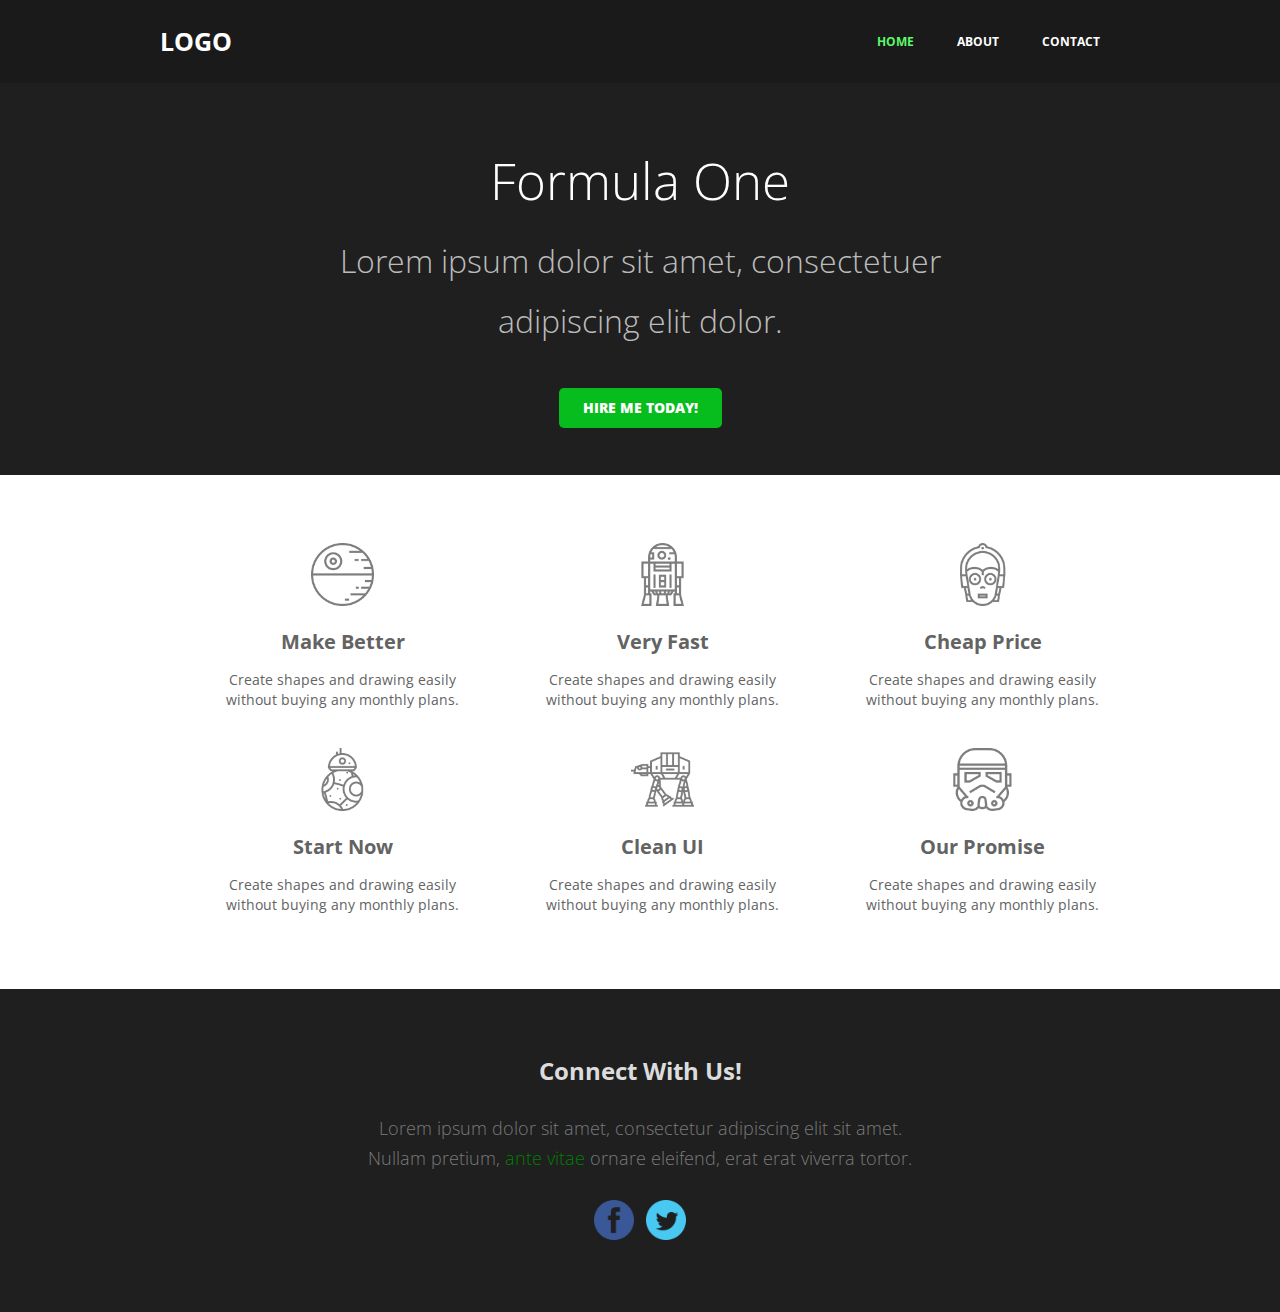
==== index.html @ ed0d2c68 "Initial Commit" ====
<doxtype html>
<html>
<head>
<title>Formula One!!</title>
<link type="text/css" rel="stylesheet" href="style.css">
<link href="https://fonts.googleapis.com/css?family=Open+Sans:300,300i,400,400i,600,600i,700,700i,800,800i" rel="stylesheet" type="text/css">
</head>

<body>

<!-- Header Begins -->

<header>
	
	<div class="container">

		<a class="logo" href="#"> LOGO </a>

		<nav>
			<ul>
			<li><a class="on" href="#"> HOME </a></li>
			<li><a href="#"> ABOUT </a></li>
			<li><a href="#"> CONTACT </a></li>
			</ul>
		</nav>

		<div class="clear"></div>

	</div>	

</header>

<!-- Header Ends -->

<!-- ==================================================================== -->

<!-- Billboard Begins -->

<main class="Billboard">

	<div class="container">

		<h1>Formula One</h1>

		<h2>Lorem ipsum dolor sit amet, consectetuer <br> adipiscing elit dolor.</h2>

		<a class="button" href="#">HIRE ME TODAY!</a>

	</div>
	
</main>

<!-- Billboard Ends -->

<!-- ==================================================================== -->

<!-- Content Begins -->

<section class="content">

	<ul>
		<li>
			<div class="content-icon"><img src="images/img1.png" width="63" height="63" alt="deathstar"></div>
			<div class="content-heading"><h2>Make Better</h2></div>
			<div class="content-note"><p>Create shapes and drawing easily without buying any monthly plans.</p></div>
		</li>



		<li class="content-middle-block">
			<div class="content-icon"><img src="images/img2.png" width="63" height="63" alt="R2D2"></div>
			<div class="content-heading"><h2>Very Fast</h2></div>
			<div class="content-note"><p>Create shapes and drawing easily without buying any monthly plans.</p></div>
		</li>



		<li class="content-right-block">			
			<div class="content-icon"><img src="images/img3.png" width="63" height="63" alt="3CPO"></div>
			<div class="content-heading"><h2>Cheap Price</h2></div>
			<div class="content-note"><p>Create shapes and drawing easily without buying any monthly plans.</p></div>
		</li>




		<li>
			<div class="content-icon"><img src="images/img4.png" width="63" height="63" alt="BB8"></div>
			<div class="content-heading"><h2>Start Now</h2></div>
			<div class="content-note"><p>Create shapes and drawing easily without buying any monthly plans.</p></div>
		</li>



		<li>
			<div class="content-middle-block"><img src="images/img5.png" width="63" height="63" alt="ATAT"></div>
			<div class="content-heading"><h2>Clean UI</h2></div>
			<div class="content-note"><p>Create shapes and drawing easily without buying any monthly plans.</p></div>
		</li>



		<li>			
			<div class="content-right-block"><img src="images/img6.png" width="63" height="63" alt="Stormtrooper"></div>
			<div class="content-heading"><h2>Our Promise</h2></div>
			<div class="content-note"><p>Create shapes and drawing easily without buying any monthly plans.</p></div>
		</li>

		<div class="clear"></div>
	</ul>

</section>

<!-- Content Ends -->


<!-- ==================================================================== -->

<!-- Footer Begins -->

<footer>
	
	<section class="footer-container">
		
		<h2>Connect With Us!</h2>
		<h4>Lorem ipsum dolor sit amet, consectetur adipiscing elit sit amet. <br> Nullam pretium, <span class="green"> ante vitae </span> ornare eleifend, erat erat viverra tortor.</h4>
		<a href="http://www.facebook.com"><img src="images/facebook.png" width="40px" height="40px" alt="facebook"></a> &nbsp;
		<a href="http://www.twitter.com"><img src="images/twitter.png" width="40px" height="40px" alt="twitter"></a>

	</section> 

</footer>


<!-- Footer Ends -->

</body>
</html>
---- style.css ----
/* ============ CSS RESET ============*/

/* http://meyerweb.com/eric/tools/css/reset/ 
   v2.0 | 20110126
   License: none (public domain)
*/

html, body, div, span, applet, object, iframe,
h1, h2, h3, h4, h5, h6, p, blockquote, pre,
a, abbr, acronym, address, big, cite, code,
del, dfn, em, img, ins, kbd, q, s, samp,
small, strike, strong, sub, sup, tt, var,
b, u, i, center,
dl, dt, dd, ol, ul, li,
fieldset, form, label, legend,
table, caption, tbody, tfoot, thead, tr, th, td,
article, aside, canvas, details, embed, 
figure, figcaption, footer, header, hgroup, 
menu, nav, output, ruby, section, summary,
time, mark, audio, video {
	margin: 0;
	padding: 0;
	border: 0;
	font-size: 100%;
	font: inherit;
	vertical-align: baseline;
}
/* HTML5 display-role reset for older browsers */
article, aside, details, figcaption, figure, 
footer, header, hgroup, menu, nav, section {
	display: block;
}
body {
	line-height: 1;
}
ol, ul {
	list-style: none;
}
blockquote, q {
	quotes: none;
}
blockquote:before, blockquote:after,
q:before, q:after {
	content: '';
	content: none;
}
table {
	border-collapse: collapse;
	border-spacing: 0;
}

/* ============ CSS RESET ENDS ============*/


/* ============ HEADER ============*/

body {
	font-family: 'Open Sans', sans-serif;
}

header {
	height: 83px;
	background-color: #1a1a1a;
	color: white;
	font-family: 'Open Sans', sans-serif;
}

.container{
	width: 960px;
	margin-left: auto;
	margin-right: auto;
}

.clear {
	clear: both;
}

.logo {
	display: block;
	float: left;
	line-height: 83px;
	font-size: 25px;
	font-weight: bold;
}

nav {
	float: right;
	line-height: 83px;
	font-weight: bold;
	font-size: 12px;
}

header a {
	color: white;
	text-decoration: none;
}

nav ul li {
	display: inline;
	padding-left: 20px;
	padding-right: 20px;
}

nav ul li a:hover {
	color: #5cf96b;
}

nav ul li a.on {
	color: #5cf96b;
}

/* ============ HEADER ENDS ============*/

/* ================================================================*/

/* ============ BILLBOARD ============*/

main.billboard {
	height: 392px;
	background-color: #1f1f1f;
	text-align: center;
}

main.billboard h1 {
	color: #fff;
	font-size: 51px;
	font-weight: 300;
	padding-top: 72px;
}

main.billboard h2 {
	color: #bbbbbb;
	font-size: 32px;
	font-weight: 300;
	line-height: 60px;
	margin-top: 25px;
}

.button {
	display: block;
	width: 163px;
	height: 40px;
	background-color: #07bc1d;
	font-size: 14px;
	font-weight: 800;
	color: #fff;
	line-height: 40px;
	border-radius: 5px;
	margin-left: auto;
	margin-right: auto;
	margin-top: 37px;
	text-decoration: none;
}

/* ============ BILLBOARD ENDS ============*/

/* ================================================================*/

/* ============ CONTENT ============*/

.content {
	width: 960px;
	padding: 20px;
	margin-left: auto;
	margin-right: auto;
	margin-top: 10px;
	margin-bottom: 54px;
}

.content ul li {
	display: block;
	width: 275px;
	float: left;
	text-align: center;
	margin-left: 45px;
	margin-top: 38px;
}

section.content ul li.content-middle-block {
	margin-left: 45px;
}

section.content ul li.content-right-block {
	float: right;
	margin-left: 0;
	margin-right: 0px;
}

.content-heading h2 {
	font-size: 20px;
	font-weight: 700;
	color: #636363;
	margin-top: 26px;
	margin-bottom: 18px;
}

.content-note p {
	font-size: 14px;
	color: #636363;
	line-height: 20px;
}

/* ============ CONTENT ENDS ============*/

/* ================================================================*/

/* ============ FOOTER ============*/

footer {
	padding-top: 50px;
	padding-bottom: 50px;
	background-color: #1f1f1f;
}

footer section.footer-container {
	width: 960px;
	margin-left: auto;
	margin-right: auto;
	padding: 20px;
	color: #fff;
	text-align: center;
}

footer section.footer-container h2 {
	font-size: 24px;
	font-weight: 700;
	color: #dcdcdc;
	margin-bottom: 30px;
}

footer section.footer-container h4 {
	font-size: 18px;
	font-weight: 300;
	color: #7a7a7a;
	margin-bottom: 27px;
	line-height: 30px;
}

section.footer-container h4 span.green {
	color: green;
}

/* ============ FOOTER ENDS ============*/

/* ================================================================*/

/* ============ ABOUT PAGE BEINGS ============*/

section.about-container {
	width: 960px;
	padding: 20px;
	margin-left: auto;
	margin-right: auto;
}

section.about-container h2 {
	text-align: center;
	font-size: 35px;
	font-weight: 300;
	margin-top: 100px;
	margin-bottom: 80px;
}

.about-image {
	width: 548px;
	float: left;
}

.about-text {
	width: 370px;
	float: right;
}
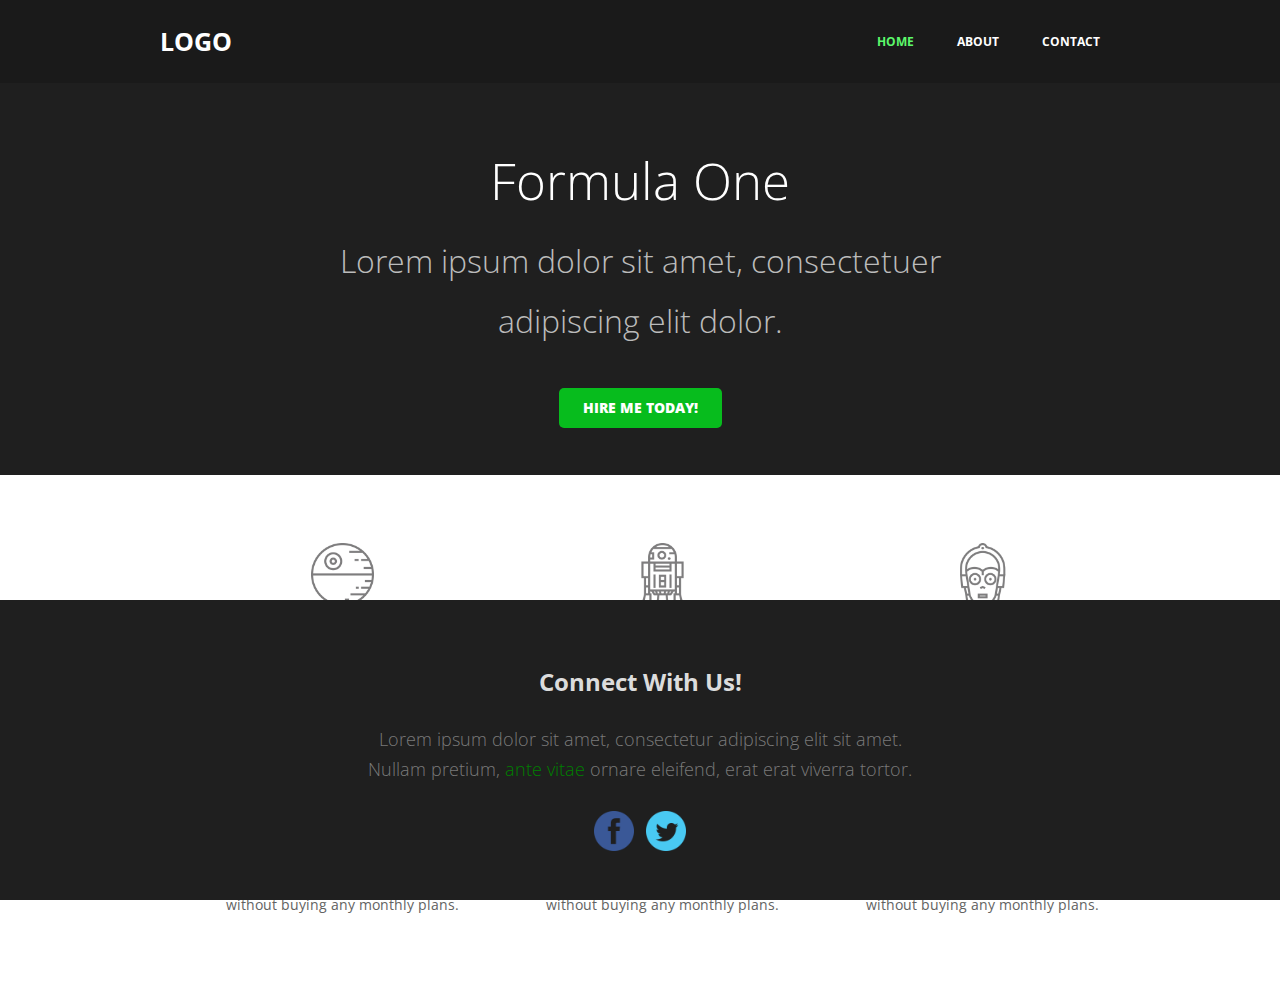
==== commit 7a321138: "Footer/Links" ====
--- a/index.html
+++ b/index.html
@@ -1,7 +1,7 @@
 <doxtype html>
 <html>
 <head>
-<title>Formula One!!</title>
+<title>Formula One</title>
 <link type="text/css" rel="stylesheet" href="style.css">
 <link href="https://fonts.googleapis.com/css?family=Open+Sans:300,300i,400,400i,600,600i,700,700i,800,800i" rel="stylesheet" type="text/css">
 </head>
@@ -18,9 +18,9 @@
 
 		<nav>
 			<ul>
-			<li><a class="on" href="#"> HOME </a></li>
-			<li><a href="#"> ABOUT </a></li>
-			<li><a href="#"> CONTACT </a></li>
+			<li><a class="on" href="https://dree4life07.github.io/FormulaOne/"> HOME </a></li>
+			<li><a href="https://dree4life07.github.io/FormulaOne/About"> ABOUT </a></li>
+			<li><a href="https://dree4life07.github.io/FormulaOne/Contact"> CONTACT </a></li>
 			</ul>
 		</nav>
 
--- a/style.css
+++ b/style.css
@@ -210,6 +210,11 @@
 	padding-top: 50px;
 	padding-bottom: 50px;
 	background-color: #1f1f1f;
+	position: absolute;
+	left: 0;
+	bottom: 0;
+	height: 200px;
+	width: 100%;
 }
 
 footer section.footer-container {
@@ -271,6 +276,13 @@
 	float: right;
 }
 
-
-
-
+.about-text p {
+	font-size: 16px;
+	font-weight: 300;
+	line-height: 34px;
+	color: #1a1a1a
+}
+
+
+
+
